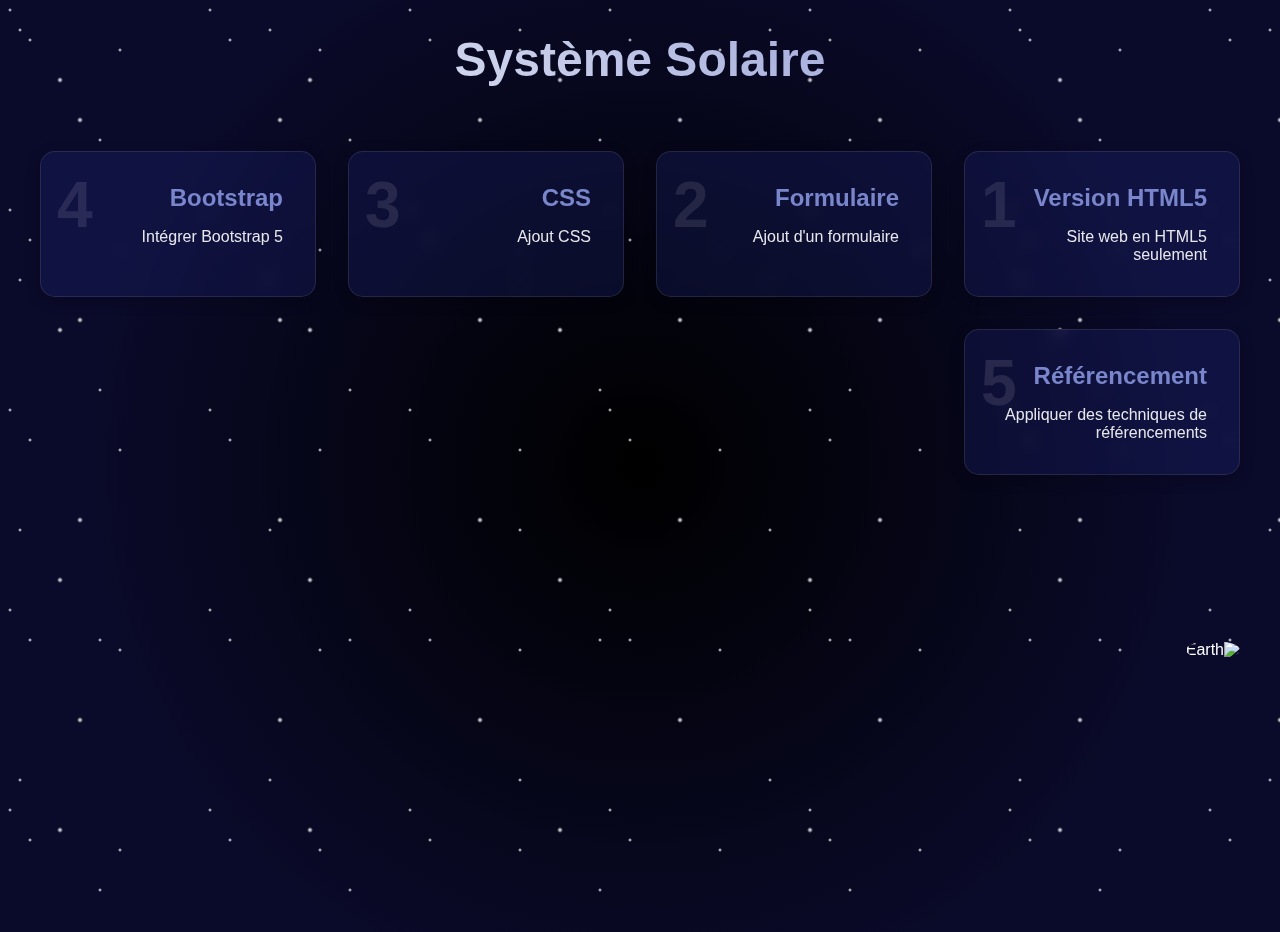
==== index.html @ 9070cd44 "first commit" ====
<!DOCTYPE html>
<html lang="ar" dir="rtl">
<head>
    <meta charset="UTF-8">
    <meta name="viewport" content="width=device-width, initial-scale=1.0">
    <title>النظام الشمسي - جميع الإصدارات</title>
    <style>
        body {
            margin: 0;
            min-height: 100vh;
            background: radial-gradient(circle at center, #000000, #0a0a2a 70%);
            font-family: Arial, sans-serif;
            color: #fff;
            overflow-x: hidden;
            position: relative;
        }

        .stars {
            position: absolute;
            width: 100%;
            height: 100%;
            background-image: 
                radial-gradient(2px 2px at 10px 10px, white, rgba(0,0,0,0)),
                radial-gradient(2px 2px at 30px 40px, white, rgba(0,0,0,0)),
                radial-gradient(3px 3px at 80px 120px, white, rgba(0,0,0,0)),
                radial-gradient(2px 2px at 120px 50px, white, rgba(0,0,0,0));
            background-size: 200px 200px;
            animation: stars-move 100s linear infinite;
        }

        .stars:nth-child(2) {
            background-image: 
                radial-gradient(2px 2px at 20px 30px, white, rgba(0,0,0,0)),
                radial-gradient(3px 3px at 60px 80px, white, rgba(0,0,0,0)),
                radial-gradient(2px 2px at 100px 140px, white, rgba(0,0,0,0));
            background-size: 250px 250px;
            animation: stars-move 150s linear infinite;
        }

        @keyframes stars-move {
            from { background-position: 0 0; }
            to { background-position: -400px 400px; }
        }

        h1 {
            text-align: center;
            font-size: 3rem;
            margin: 2rem 0;
            background: linear-gradient(45deg, #ffffff, #7986cb);
            -webkit-background-clip: text;
            background-clip: text;
            -webkit-text-fill-color: transparent;
            animation: glow 2s ease-in-out infinite alternate;
        }

        @keyframes glow {
            from { text-shadow: 0 0 5px #fff, 0 0 10px #fff, 0 0 15px #7986cb; }
            to { text-shadow: 0 0 10px #fff, 0 0 20px #fff, 0 0 30px #7986cb; }
        }

        .versions {
            display: grid;
            grid-template-columns: repeat(auto-fit, minmax(250px, 1fr));
            gap: 2rem;
            max-width: 1200px;
            margin: 0 auto;
            padding: 2rem;
        }

        .version-link {
            position: relative;
            background: rgba(41, 48, 161, 0.2);
            backdrop-filter: blur(8px);
            -webkit-backdrop-filter: blur(8px);
            border: 1px solid rgba(255, 255, 255, 0.1);
            padding: 2rem;
            border-radius: 15px;
            text-decoration: none;
            color: #ffffff;
            overflow: hidden;
            transform-style: preserve-3d;
            box-shadow: 0 4px 15px rgba(0, 0, 0, 0.2);
            z-index: 1;
            transition: all 0.5s cubic-bezier(0.4, 0, 0.2, 1), background 0.3s ease-in-out;
        }

        .version-link::before {
            content: '';
            position: absolute;
            inset: 0;
            background: linear-gradient(45deg, #1a237e, #283593);
            border-radius: 15px;
            opacity: 0;
            z-index: -1;
            transition: opacity 0.5s cubic-bezier(0.4, 0, 0.2, 1);
        }

        .version-link:hover {
            transform: translateY(-10px) scale(1.02);
            box-shadow: 0 15px 30px rgba(0, 0, 0, 0.4);
            border-color: rgba(255, 255, 255, 0.3);
        }

        .version-link:hover::before {
            opacity: 1;
        }

        .version-link h2 {
            font-size: 1.5rem;
            margin: 0 0 1rem 0;
            position: relative;
            color: #7986cb;
            transition: color 0.5s cubic-bezier(0.4, 0, 0.2, 1);  /* Match main transition */
        }

        .version-link:hover h2 {
            color: #ffffff;
        }

        .version-link p {
            margin: 0;
            opacity: 0.9;
        }

        .version-number {
            position: absolute;
            top: 1rem;
            left: 1rem;
            font-size: 4rem;
            opacity: 0.1;
            font-weight: bold;
            transition: all 0.5s cubic-bezier(0.4, 0, 0.2, 1);  /* Match main transition */
        }

        .version-link:hover .version-number {
            opacity: 0.2;
            transform: scale(1.1);
        }

        ::-webkit-scrollbar {
            width: 12px;
        }

        ::-webkit-scrollbar-track {
            background: linear-gradient(135deg, #3b3b3b, #1a1a2e);
            /* border-radius: 10px; */
        }

        ::-webkit-scrollbar-thumb {
            background: linear-gradient(45deg, #1a237e, #7986cb);
            border-radius: 10px;
            border: 2px solid rgba(0, 0, 0, 0.3);
        }

        ::-webkit-scrollbar-thumb:hover {
            background: linear-gradient(45deg, #7986cb, #1a237e);
        }

        html {
            scroll-behavior: smooth;
        }

        .space-wrapper {
            position: fixed;
            width: 100%;
            height: 100%;
            top: 0;
            left: 0;
            z-index: -1;
        }

        .earth-container {
            position: fixed;
            left: 50%;
            top: 650px;
            width: 1200px;
            transform: translate(-50%, -50%);
            z-index: 0;
            pointer-events: none;
        }

        .earth {
            width: 100%;
            height: 100%;
            border-radius: 50%;
            animation: rotate 120s linear infinite;
            /* box-shadow: 0 0 20px rgba(0, 0, 255, 0.2); */
        }

        @keyframes rotate {
            from { transform: rotate(0deg); }
            to { transform: rotate(360deg); }
        }

        .shooting-star {
            position: absolute;
            right: 0;
            top: 0;
            width: 200px;
            height: 1px;
            background: linear-gradient(90deg, rgba(255,255,255,0.8), transparent);
            border-radius: 50%;
            animation: shoot 6s linear infinite;
            opacity: 0;
        }

        .shooting-star:nth-child(1) { 
            animation-delay: 0s; 
            top: 5%; 
            right: -30%;
        }
        .shooting-star:nth-child(2) { 
            animation-delay: 2s; 
            top: 15%; 
            right: -50%;
        }
        .shooting-star:nth-child(3) { 
            animation-delay: 4s; 
            top: 25%; 
            right: -40%;
        }

        @keyframes shoot {
            0% {
                transform: rotate(-45deg) translateX(0);
                opacity: 1;
            }
            50% {
                opacity: 1;
            }
            100% {
                transform: rotate(-45deg) translateX(-150vw);
                opacity: 0;
            }
        }

        .shooting-star-left {
            position: absolute;
            left: 0;
            top: 0;
            width: 200px;
            height: 1px;
            background: linear-gradient(270deg, rgba(255,255,255,0.8), transparent);
            border-radius: 50%;
            animation: shootLeft 9s linear infinite;
            opacity: 0;
        }

        .shooting-star-left:nth-child(1) { 
            animation-delay: 0.5s; 
            top: 8%; 
            left: -30%;
        }
        .shooting-star-left:nth-child(2) { 
            animation-delay: 4.2s; 
            top: 18%; 
            left: -50%;
        }
        .shooting-star-left:nth-child(3) { 
            animation-delay: 2.7s; 
            top: 28%; 
            left: -40%;
        }

        @keyframes shootLeft {
            0% {
                transform: rotate(45deg) translateX(0);
                opacity: 0;
            }
            15% {
                opacity: 1;
            }
            50% {
                opacity: 1;
            }
            100% {
                transform: rotate(45deg) translateX(150vw);
                opacity: 0;
            }
        }
    </style>
</head>
<body>
    <div class="space-wrapper">
        <div class="stars"></div>
        <div class="stars"></div>
        <div class="shooting-star"></div>
        <div class="shooting-star"></div>
        <div class="shooting-star"></div>
        <div class="shooting-star-left"></div>
        <div class="shooting-star-left"></div>
        <div class="shooting-star-left"></div>
    </div>
    
    <div class="earth-container">
        <img src="earth.png" alt="Earth" class="earth">
    </div>

    <h1>Système Solaire</h1>
    <div class="versions">
        <a href="version1.html" class="version-link">
            <span class="version-number">1</span>
            <h2>Version HTML5</h2>
            <p>Site web en HTML5 seulement</p>
        </a>
        <a href="version2.html" class="version-link">
            <span class="version-number">2</span>
            <h2>Formulaire</h2>
            <p>Ajout d'un formulaire</p>
        </a>
        <a href="version3.html" class="version-link">
            <span class="version-number">3</span>
            <h2>CSS</h2>
            <p>Ajout CSS</p>
        </a>
        <a href="version4.html" class="version-link">
            <span class="version-number">4</span>
            <h2>Bootstrap</h2>
            <p>Intégrer Bootstrap 5</p>
        </a>
        <a href="version5.html" class="version-link">
            <span class="version-number">5</span>
            <h2>Référencement</h2>
            <p>Appliquer des techniques de référencements</p>
        </a>
    </div>
</body>
</html>
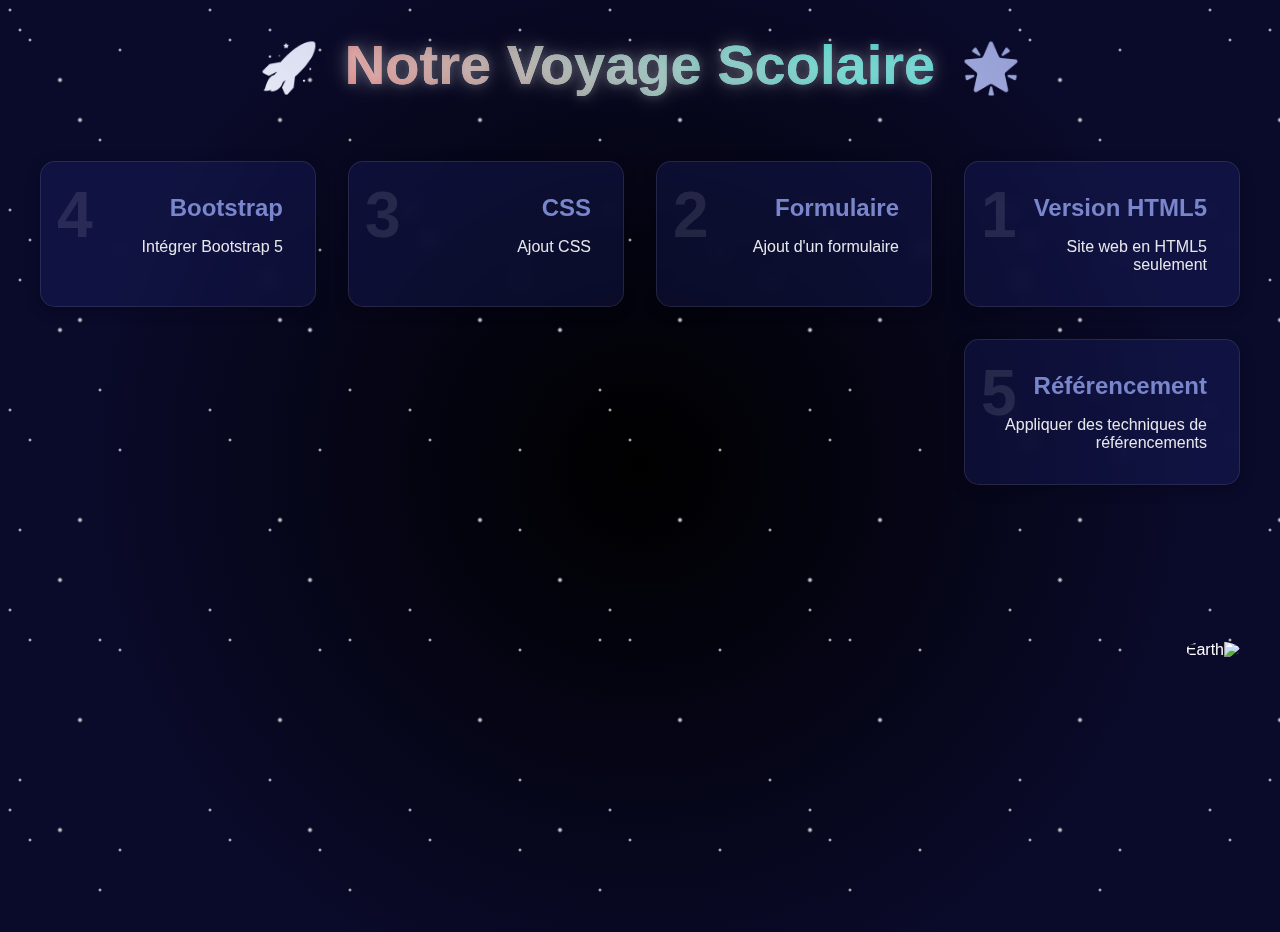
==== commit 99d0f0c9: "Update title and add animated styles for a dynamic solar system theme" ====
--- a/index.html
+++ b/index.html
@@ -3,7 +3,7 @@
 <head>
     <meta charset="UTF-8">
     <meta name="viewport" content="width=device-width, initial-scale=1.0">
-    <title>النظام الشمسي - جميع الإصدارات</title>
+    <title>🌍 Le Système Solaire 🚀</title>
     <style>
         body {
             margin: 0;
@@ -278,7 +278,85 @@
                 opacity: 0;
             }
         }
+
+        /* New title animation styles */
+        .fancy-title {
+            text-align: center;
+            font-size: 3.5rem;
+            margin: 2rem 0;
+            position: relative;
+            animation: titleFloat 3s ease-in-out infinite;
+        }
+
+        .emoji {
+            display: inline-block;
+            animation: spin 4s linear infinite;
+            margin: 0 10px;
+            font-size: 3rem;
+        }
+
+        .title-text {
+            background: linear-gradient(45deg, #ff6b6b, #4ecdc4, #45b7d1, #96f7d2);
+            -webkit-background-clip: text;
+            background-clip: text;
+            -webkit-text-fill-color: transparent;
+            background-size: 300% 300%;
+            animation: gradient 4s ease infinite;
+            text-shadow: 
+                0 0 10px rgba(255,255,255,0.2),
+                0 0 20px rgba(255,255,255,0.2),
+                0 0 30px rgba(255,255,255,0.2);
+        }
+
+        @keyframes titleFloat {
+            0%, 100% { transform: translateY(0); }
+            50% { transform: translateY(-15px); }
+        }
+
+        @keyframes spin {
+            0% { transform: rotate(0deg); }
+            100% { transform: rotate(360deg); }
+        }
+
+        @keyframes gradient {
+            0% { background-position: 0% 50%; }
+            50% { background-position: 100% 50%; }
+            100% { background-position: 0% 50%; }
+        }
+
+        /* Add new style for title animation */
+        @keyframes blink {
+            0%, 100% { opacity: 1; }
+            50% { opacity: 0; }
+        }
+
+        .typewriter-cursor {
+            color: #fff;
+            animation: blink 1s infinite;
+            font-weight: bold;
+        }
     </style>
+    <script>
+        function rotatePlanets() {
+            const planets = ['🌍', '🌎', '🌏', '🪐', '🌠', '🚀', '✨', '⭐'];
+            let position = 0;
+            
+            setInterval(() => {
+                position = (position + 1) % planets.length;
+                const titleEmojis = [
+                    planets[(position) % planets.length],
+                    planets[(position + 1) % planets.length],
+                    "Le Système Solaire",
+                    planets[(position + 2) % planets.length],
+                    planets[(position + 3) % planets.length]
+                ].join(' ');
+                document.title = titleEmojis;
+            }, 500); // Change emojis every 500ms
+        }
+        
+        // Start the rotation when page loads
+        window.onload = rotatePlanets;
+    </script>
 </head>
 <body>
     <div class="space-wrapper">
@@ -296,7 +374,12 @@
         <img src="earth.png" alt="Earth" class="earth">
     </div>
 
-    <h1>Système Solaire</h1>
+    <h1 class="fancy-title">
+        <span class="emoji">🌟</span>
+        <span class="title-text">Notre Voyage Scolaire</span>
+        <span class="emoji">🚀</span>
+    </h1>
+
     <div class="versions">
         <a href="version1.html" class="version-link">
             <span class="version-number">1</span>
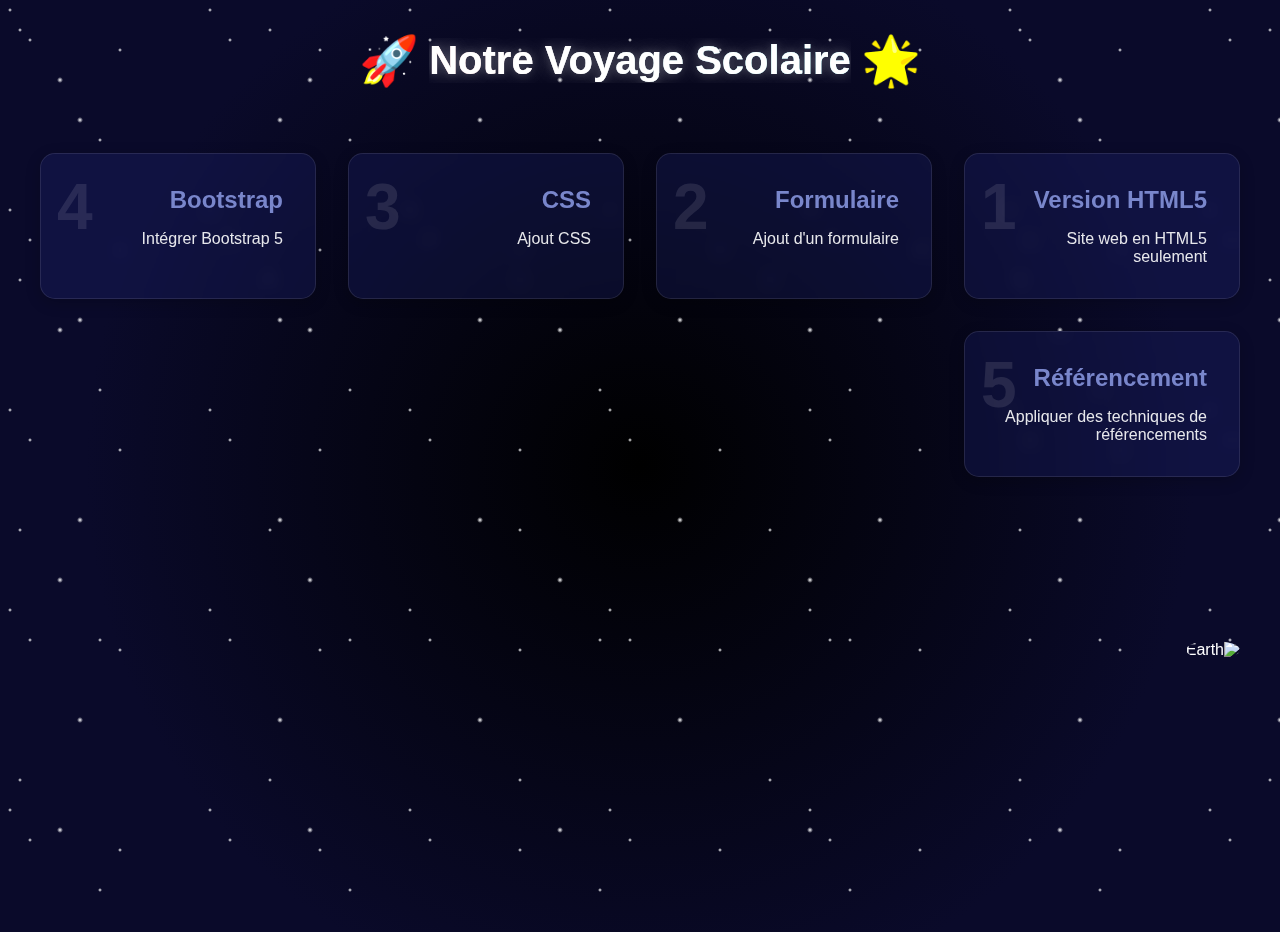
==== commit 94940a73: "mise a jour" ====
--- a/index.html
+++ b/index.html
@@ -4,359 +4,44 @@
     <meta charset="UTF-8">
     <meta name="viewport" content="width=device-width, initial-scale=1.0">
     <title>🌍 Le Système Solaire 🚀</title>
+    <link rel="stylesheet" href="css/index.css">
     <style>
-        body {
-            margin: 0;
-            min-height: 100vh;
-            background: radial-gradient(circle at center, #000000, #0a0a2a 70%);
-            font-family: Arial, sans-serif;
-            color: #fff;
-            overflow-x: hidden;
-            position: relative;
+ 
+
+        .music-corner {
+            position: fixed;
+            bottom: -40px;  
+            right: 0;
+            width: 250px;
+            height: 60px;
+            padding: 15px;
+            background: rgba(26, 35, 126, 0);  
+            transition: all 0.4s ease;
+            z-index: 9999;  
+            cursor: pointer;
         }
 
-        .stars {
-            position: absolute;
-            width: 100%;
-            height: 100%;
-            background-image: 
-                radial-gradient(2px 2px at 10px 10px, white, rgba(0,0,0,0)),
-                radial-gradient(2px 2px at 30px 40px, white, rgba(0,0,0,0)),
-                radial-gradient(3px 3px at 80px 120px, white, rgba(0,0,0,0)),
-                radial-gradient(2px 2px at 120px 50px, white, rgba(0,0,0,0));
-            background-size: 200px 200px;
-            animation: stars-move 100s linear infinite;
+        .music-corner:hover {
+            bottom: 0;
+            background: rgba(26, 35, 126, 0.8);
         }
 
-        .stars:nth-child(2) {
-            background-image: 
-                radial-gradient(2px 2px at 20px 30px, white, rgba(0,0,0,0)),
-                radial-gradient(3px 3px at 60px 80px, white, rgba(0,0,0,0)),
-                radial-gradient(2px 2px at 100px 140px, white, rgba(0,0,0,0));
-            background-size: 250px 250px;
-            animation: stars-move 150s linear infinite;
+        .music-corner audio {
+            width: 220px;
+            opacity: 0;
+            z-index: 9999;
+            transition: opacity 0.3s;
+            filter: invert(1) hue-rotate(180deg);
         }
 
-        @keyframes stars-move {
-            from { background-position: 0 0; }
-            to { background-position: -400px 400px; }
-        }
-
-        h1 {
-            text-align: center;
-            font-size: 3rem;
-            margin: 2rem 0;
-            background: linear-gradient(45deg, #ffffff, #7986cb);
-            -webkit-background-clip: text;
-            background-clip: text;
-            -webkit-text-fill-color: transparent;
-            animation: glow 2s ease-in-out infinite alternate;
-        }
-
-        @keyframes glow {
-            from { text-shadow: 0 0 5px #fff, 0 0 10px #fff, 0 0 15px #7986cb; }
-            to { text-shadow: 0 0 10px #fff, 0 0 20px #fff, 0 0 30px #7986cb; }
-        }
-
-        .versions {
-            display: grid;
-            grid-template-columns: repeat(auto-fit, minmax(250px, 1fr));
-            gap: 2rem;
-            max-width: 1200px;
-            margin: 0 auto;
-            padding: 2rem;
-        }
-
-        .version-link {
-            position: relative;
-            background: rgba(41, 48, 161, 0.2);
-            backdrop-filter: blur(8px);
-            -webkit-backdrop-filter: blur(8px);
-            border: 1px solid rgba(255, 255, 255, 0.1);
-            padding: 2rem;
-            border-radius: 15px;
-            text-decoration: none;
-            color: #ffffff;
-            overflow: hidden;
-            transform-style: preserve-3d;
-            box-shadow: 0 4px 15px rgba(0, 0, 0, 0.2);
-            z-index: 1;
-            transition: all 0.5s cubic-bezier(0.4, 0, 0.2, 1), background 0.3s ease-in-out;
-        }
-
-        .version-link::before {
-            content: '';
-            position: absolute;
-            inset: 0;
-            background: linear-gradient(45deg, #1a237e, #283593);
-            border-radius: 15px;
-            opacity: 0;
-            z-index: -1;
-            transition: opacity 0.5s cubic-bezier(0.4, 0, 0.2, 1);
-        }
-
-        .version-link:hover {
-            transform: translateY(-10px) scale(1.02);
-            box-shadow: 0 15px 30px rgba(0, 0, 0, 0.4);
-            border-color: rgba(255, 255, 255, 0.3);
-        }
-
-        .version-link:hover::before {
+        .music-corner:hover audio {
             opacity: 1;
         }
 
-        .version-link h2 {
-            font-size: 1.5rem;
-            margin: 0 0 1rem 0;
-            position: relative;
-            color: #7986cb;
-            transition: color 0.5s cubic-bezier(0.4, 0, 0.2, 1);  /* Match main transition */
-        }
-
-        .version-link:hover h2 {
-            color: #ffffff;
-        }
-
-        .version-link p {
-            margin: 0;
-            opacity: 0.9;
-        }
-
-        .version-number {
-            position: absolute;
-            top: 1rem;
-            left: 1rem;
-            font-size: 4rem;
-            opacity: 0.1;
-            font-weight: bold;
-            transition: all 0.5s cubic-bezier(0.4, 0, 0.2, 1);  /* Match main transition */
-        }
-
-        .version-link:hover .version-number {
-            opacity: 0.2;
-            transform: scale(1.1);
-        }
-
-        ::-webkit-scrollbar {
-            width: 12px;
-        }
-
-        ::-webkit-scrollbar-track {
-            background: linear-gradient(135deg, #3b3b3b, #1a1a2e);
-            /* border-radius: 10px; */
-        }
-
-        ::-webkit-scrollbar-thumb {
-            background: linear-gradient(45deg, #1a237e, #7986cb);
-            border-radius: 10px;
-            border: 2px solid rgba(0, 0, 0, 0.3);
-        }
-
-        ::-webkit-scrollbar-thumb:hover {
-            background: linear-gradient(45deg, #7986cb, #1a237e);
-        }
-
-        html {
-            scroll-behavior: smooth;
-        }
-
-        .space-wrapper {
-            position: fixed;
-            width: 100%;
-            height: 100%;
-            top: 0;
-            left: 0;
-            z-index: -1;
-        }
-
-        .earth-container {
-            position: fixed;
-            left: 50%;
-            top: 650px;
-            width: 1200px;
-            transform: translate(-50%, -50%);
-            z-index: 0;
-            pointer-events: none;
-        }
-
-        .earth {
-            width: 100%;
-            height: 100%;
-            border-radius: 50%;
-            animation: rotate 120s linear infinite;
-            /* box-shadow: 0 0 20px rgba(0, 0, 255, 0.2); */
-        }
-
-        @keyframes rotate {
-            from { transform: rotate(0deg); }
-            to { transform: rotate(360deg); }
-        }
-
-        .shooting-star {
-            position: absolute;
-            right: 0;
-            top: 0;
-            width: 200px;
-            height: 1px;
-            background: linear-gradient(90deg, rgba(255,255,255,0.8), transparent);
-            border-radius: 50%;
-            animation: shoot 6s linear infinite;
-            opacity: 0;
-        }
-
-        .shooting-star:nth-child(1) { 
-            animation-delay: 0s; 
-            top: 5%; 
-            right: -30%;
-        }
-        .shooting-star:nth-child(2) { 
-            animation-delay: 2s; 
-            top: 15%; 
-            right: -50%;
-        }
-        .shooting-star:nth-child(3) { 
-            animation-delay: 4s; 
-            top: 25%; 
-            right: -40%;
-        }
-
-        @keyframes shoot {
-            0% {
-                transform: rotate(-45deg) translateX(0);
-                opacity: 1;
-            }
-            50% {
-                opacity: 1;
-            }
-            100% {
-                transform: rotate(-45deg) translateX(-150vw);
-                opacity: 0;
-            }
-        }
-
-        .shooting-star-left {
-            position: absolute;
-            left: 0;
-            top: 0;
-            width: 200px;
-            height: 1px;
-            background: linear-gradient(270deg, rgba(255,255,255,0.8), transparent);
-            border-radius: 50%;
-            animation: shootLeft 9s linear infinite;
-            opacity: 0;
-        }
-
-        .shooting-star-left:nth-child(1) { 
-            animation-delay: 0.5s; 
-            top: 8%; 
-            left: -30%;
-        }
-        .shooting-star-left:nth-child(2) { 
-            animation-delay: 4.2s; 
-            top: 18%; 
-            left: -50%;
-        }
-        .shooting-star-left:nth-child(3) { 
-            animation-delay: 2.7s; 
-            top: 28%; 
-            left: -40%;
-        }
-
-        @keyframes shootLeft {
-            0% {
-                transform: rotate(45deg) translateX(0);
-                opacity: 0;
-            }
-            15% {
-                opacity: 1;
-            }
-            50% {
-                opacity: 1;
-            }
-            100% {
-                transform: rotate(45deg) translateX(150vw);
-                opacity: 0;
-            }
-        }
-
-        /* New title animation styles */
-        .fancy-title {
-            text-align: center;
-            font-size: 3.5rem;
-            margin: 2rem 0;
-            position: relative;
-            animation: titleFloat 3s ease-in-out infinite;
-        }
-
-        .emoji {
-            display: inline-block;
-            animation: spin 4s linear infinite;
-            margin: 0 10px;
-            font-size: 3rem;
-        }
-
-        .title-text {
-            background: linear-gradient(45deg, #ff6b6b, #4ecdc4, #45b7d1, #96f7d2);
-            -webkit-background-clip: text;
-            background-clip: text;
-            -webkit-text-fill-color: transparent;
-            background-size: 300% 300%;
-            animation: gradient 4s ease infinite;
-            text-shadow: 
-                0 0 10px rgba(255,255,255,0.2),
-                0 0 20px rgba(255,255,255,0.2),
-                0 0 30px rgba(255,255,255,0.2);
-        }
-
-        @keyframes titleFloat {
-            0%, 100% { transform: translateY(0); }
-            50% { transform: translateY(-15px); }
-        }
-
-        @keyframes spin {
-            0% { transform: rotate(0deg); }
-            100% { transform: rotate(360deg); }
-        }
-
-        @keyframes gradient {
-            0% { background-position: 0% 50%; }
-            50% { background-position: 100% 50%; }
-            100% { background-position: 0% 50%; }
-        }
-
-        /* Add new style for title animation */
-        @keyframes blink {
-            0%, 100% { opacity: 1; }
-            50% { opacity: 0; }
-        }
-
-        .typewriter-cursor {
-            color: #fff;
-            animation: blink 1s infinite;
-            font-weight: bold;
+        .music-corner:hover::before {
+            opacity: 1;
         }
     </style>
-    <script>
-        function rotatePlanets() {
-            const planets = ['🌍', '🌎', '🌏', '🪐', '🌠', '🚀', '✨', '⭐'];
-            let position = 0;
-            
-            setInterval(() => {
-                position = (position + 1) % planets.length;
-                const titleEmojis = [
-                    planets[(position) % planets.length],
-                    planets[(position + 1) % planets.length],
-                    "Le Système Solaire",
-                    planets[(position + 2) % planets.length],
-                    planets[(position + 3) % planets.length]
-                ].join(' ');
-                document.title = titleEmojis;
-            }, 500); // Change emojis every 500ms
-        }
-        
-        // Start the rotation when page loads
-        window.onload = rotatePlanets;
-    </script>
 </head>
 <body>
     <div class="space-wrapper">
@@ -407,5 +92,12 @@
             <p>Appliquer des techniques de référencements</p>
         </a>
     </div>
+    
+    <div class="music-corner">
+        <audio controls autoplay loop>
+            <source src="sounds/earth.mp3" type="audio/mpeg">
+        </audio>
+    </div>
+    
 </body>
 </html>--- a/css/index.css
+++ b/css/index.css
@@ -0,0 +1,367 @@
+body {
+    margin: 0;
+    min-height: 100vh;
+    background: radial-gradient(circle at center, #000000, #0a0a2a 70%);
+    font-family: Arial, sans-serif;
+    color: #fff;
+    overflow-x: hidden;
+    position: relative;
+}
+
+.stars {
+    position: absolute;
+    width: 100%;
+    height: 100%;
+    background-image: 
+        radial-gradient(2px 2px at 10px 10px, white, rgba(0,0,0,0)),
+        radial-gradient(2px 2px at 30px 40px, white, rgba(0,0,0,0)),
+        radial-gradient(3px 3px at 80px 120px, white, rgba(0,0,0,0)),
+        radial-gradient(2px 2px at 120px 50px, white, rgba(0,0,0,0));
+    background-size: 200px 200px;
+    animation: stars-move 100s linear infinite;
+}
+
+.stars:nth-child(2) {
+    background-image: 
+        radial-gradient(2px 2px at 20px 30px, white, rgba(0,0,0,0)),
+        radial-gradient(3px 3px at 60px 80px, white, rgba(0,0,0,0)),
+        radial-gradient(2px 2px at 100px 140px, white, rgba(0,0,0,0));
+    background-size: 250px 250px;
+    animation: stars-move 150s linear infinite;
+}
+
+@keyframes stars-move {
+    from { background-position: 0 0; }
+    to { background-position: -400px 400px; }
+}
+
+h1 {
+    text-align: center;
+    font-size: 3rem;
+    margin: 2rem 0;
+    background: linear-gradient(45deg, #ffffff, #7986cb);
+    -webkit-background-clip: text;
+    background-clip: text;
+    animation: glow 2s ease-in-out infinite alternate;
+}
+
+@keyframes glow {
+    from { text-shadow: 0 0 5px #fff, 0 0 10px #fff, 0 0 15px #7986cb; }
+    to { text-shadow: 0 0 10px #fff, 0 0 20px #fff, 0 0 30px #7986cb; }
+}
+
+.versions {
+    display: grid;
+    grid-template-columns: repeat(auto-fit, minmax(250px, 1fr));
+    gap: 2rem;
+    max-width: 1200px;
+    margin: 0 auto;
+    padding: 2rem;
+}
+
+.version-link {
+    position: relative;
+    background: rgba(41, 48, 161, 0.2);
+    backdrop-filter: blur(8px);
+    -webkit-backdrop-filter: blur(8px);
+    border: 1px solid rgba(255, 255, 255, 0.1);
+    padding: 2rem;
+    border-radius: 15px;
+    text-decoration: none;
+    color: #ffffff;
+    overflow: hidden;
+    transform-style: preserve-3d;
+    box-shadow: 0 4px 15px rgba(0, 0, 0, 0.2);
+    z-index: 1;
+    transition: all 0.5s cubic-bezier(0.4, 0, 0.2, 1), background 0.3s ease-in-out;
+}
+
+.version-link::before {
+    content: '';
+    position: absolute;
+    inset: 0;
+    background: linear-gradient(45deg, #1a237e, #283593);
+    border-radius: 15px;
+    opacity: 0;
+    z-index: -1;
+    transition: opacity 0.5s cubic-bezier(0.4, 0, 0.2, 1);
+}
+
+.version-link:hover {
+    transform: translateY(-10px) scale(1.02);
+    box-shadow: 0 15px 30px rgba(0, 0, 0, 0.4);
+    border-color: rgba(255, 255, 255, 0.3);
+}
+
+.version-link:hover::before {
+    opacity: 1;
+}
+
+.version-link h2 {
+    font-size: 1.5rem;
+    margin: 0 0 1rem 0;
+    position: relative;
+    color: #7986cb;
+    transition: color 0.5s cubic-bezier(0.4, 0, 0.2, 1);  /* Match main transition */
+}
+
+.version-link:hover h2 {
+    color: #ffffff;
+}
+
+.version-link p {
+    margin: 0;
+    opacity: 0.9;
+}
+
+.version-number {
+    position: absolute;
+    top: 1rem;
+    left: 1rem;
+    font-size: 4rem;
+    opacity: 0.1;
+    font-weight: bold;
+    transition: all 0.5s cubic-bezier(0.4, 0, 0.2, 1);  /* Match main transition */
+}
+
+.version-link:hover .version-number {
+    opacity: 0.2;
+    transform: scale(1.1);
+}
+
+::-webkit-scrollbar {
+    width: 12px;
+}
+
+::-webkit-scrollbar-track {
+    background: linear-gradient(135deg, #3b3b3b, #1a1a2e);
+    /* border-radius: 10px; */
+}
+
+::-webkit-scrollbar-thumb {
+    background: linear-gradient(45deg, #1a237e, #7986cb);
+    border-radius: 10px;
+    border: 2px solid rgba(0, 0, 0, 0.3);
+}
+
+::-webkit-scrollbar-thumb:hover {
+    background: linear-gradient(45deg, #7986cb, #1a237e);
+}
+
+html {
+    scroll-behavior: smooth;
+}
+
+.space-wrapper {
+    position: fixed;
+    width: 100%;
+    height: 100%;
+    top: 0;
+    left: 0;
+    z-index: -1;
+}
+
+.earth-container {
+    position: fixed;
+    left: 50%;
+    top: 650px;
+    width: 1200px;
+    transform: translate(-50%, -50%);
+    z-index: 0;
+    pointer-events: none;
+}
+
+.earth {
+    width: 100%;
+    height: 100%;
+    border-radius: 50%;
+    animation: rotate 120s linear infinite;
+    /* box-shadow: 0 0 20px rgba(0, 0, 255, 0.2); */
+}
+
+@keyframes rotate {
+    from { transform: rotate(0deg); }
+    to { transform: rotate(360deg); }
+}
+
+.shooting-star {
+    position: absolute;
+    right: 0;
+    top: 0;
+    width: 200px;
+    height: 1px;
+    background: linear-gradient(90deg, rgba(255,255,255,0.8), transparent);
+    border-radius: 50%;
+    animation: shoot 6s linear infinite;
+    opacity: 0;
+}
+
+.shooting-star:nth-child(1) { 
+    animation-delay: 0s; 
+    top: 5%; 
+    right: -30%;
+}
+.shooting-star:nth-child(2) { 
+    animation-delay: 2s; 
+    top: 15%; 
+    right: -50%;
+}
+.shooting-star:nth-child(3) { 
+    animation-delay: 4s; 
+    top: 25%; 
+    right: -40%;
+}
+
+@keyframes shoot {
+    0% {
+        transform: rotate(-45deg) translateX(0);
+        opacity: 1;
+    }
+    50% {
+        opacity: 1;
+    }
+    100% {
+        transform: rotate(-45deg) translateX(-150vw);
+        opacity: 0;
+    }
+}
+
+.shooting-star-left {
+    position: absolute;
+    left: 0;
+    top: 0;
+    width: 200px;
+    height: 1px;
+    background: linear-gradient(270deg, rgba(255,255,255,0.8), transparent);
+    border-radius: 50%;
+    animation: shootLeft 9s linear infinite;
+    opacity: 0;
+}
+
+.shooting-star-left:nth-child(1) { 
+    animation-delay: 0.5s; 
+    top: 8%; 
+    left: -30%;
+}
+.shooting-star-left:nth-child(2) { 
+    animation-delay: 4.2s; 
+    top: 18%; 
+    left: -50%;
+}
+.shooting-star-left:nth-child(3) { 
+    animation-delay: 2.7s; 
+    top: 28%; 
+    left: -40%;
+}
+
+@keyframes shootLeft {
+    0% {
+        transform: rotate(45deg) translateX(0);
+        opacity: 0;
+    }
+    15% {
+        opacity: 1;
+    }
+    50% {
+        opacity: 1;
+    }
+    100% {
+        transform: rotate(45deg) translateX(150vw);
+        opacity: 0;
+    }
+}
+
+/* New title animation styles */
+.fancy-title {
+    display: flex;
+    justify-content: center;
+    align-items: center;
+    width: 100%;
+    text-align: center;
+}
+
+.title-text {
+    font-size: 2.5rem;
+    max-width: 100%;
+    white-space: nowrap;
+    overflow: hidden;
+    text-overflow: ellipsis;
+    transition: font-size 0.3s ease;
+    
+    background: linear-gradient(45deg, #ff6b6b, #4ecdc4, #45b7d1, #96f7d2);
+    -webkit-background-clip: text;
+    background-clip: text;
+    background-size: 300% 300%;
+    animation: gradient 4s ease infinite;
+    text-shadow: 
+        0 0 10px rgba(255,255,255,0.2),
+        0 0 20px rgba(255,255,255,0.2),
+        0 0 30px rgba(255,255,255,0.2);
+}
+
+@media screen and (max-width: 1200px) {
+    .title-text {
+        font-size: 2rem;
+    }
+}
+
+@media screen and (max-width: 992px) {
+    .title-text {
+        font-size: 1.8rem;
+    }
+}
+
+@media screen and (max-width: 768px) {
+    .title-text {
+        font-size: 1.5rem;
+    }
+}
+
+@media screen and (max-width: 576px) {
+    .title-text {
+        font-size: 1.2rem;
+        white-space: normal;
+        line-height: 1.2;
+    }
+}
+
+@media screen and (max-width: 400px) {
+    .title-text {
+        font-size: 1rem;
+    }
+}
+
+.emoji {
+    display: inline-block;
+    animation: spin 4s linear infinite;
+    margin: 0 10px;
+    font-size: 3rem;
+    filter: brightness(1.2) saturate(1.5);
+}
+
+.typewriter-cursor {
+    color: #fff;
+    animation: blink 1s infinite;
+    font-weight: bold;
+}
+
+@keyframes titleFloat {
+    0%, 100% { transform: translateY(0); }
+    50% { transform: translateY(-15px); }
+}
+
+@keyframes spin {
+    0% { transform: rotate(0deg); }
+    100% { transform: rotate(360deg); }
+}
+
+@keyframes gradient {
+    0% { background-position: 0% 50%; }
+    50% { background-position: 100% 50%; }
+    100% { background-position: 0% 50%; }
+}
+
+@keyframes blink {
+    0%, 100% { opacity: 1; }
+    50% { opacity: 0; }
+}